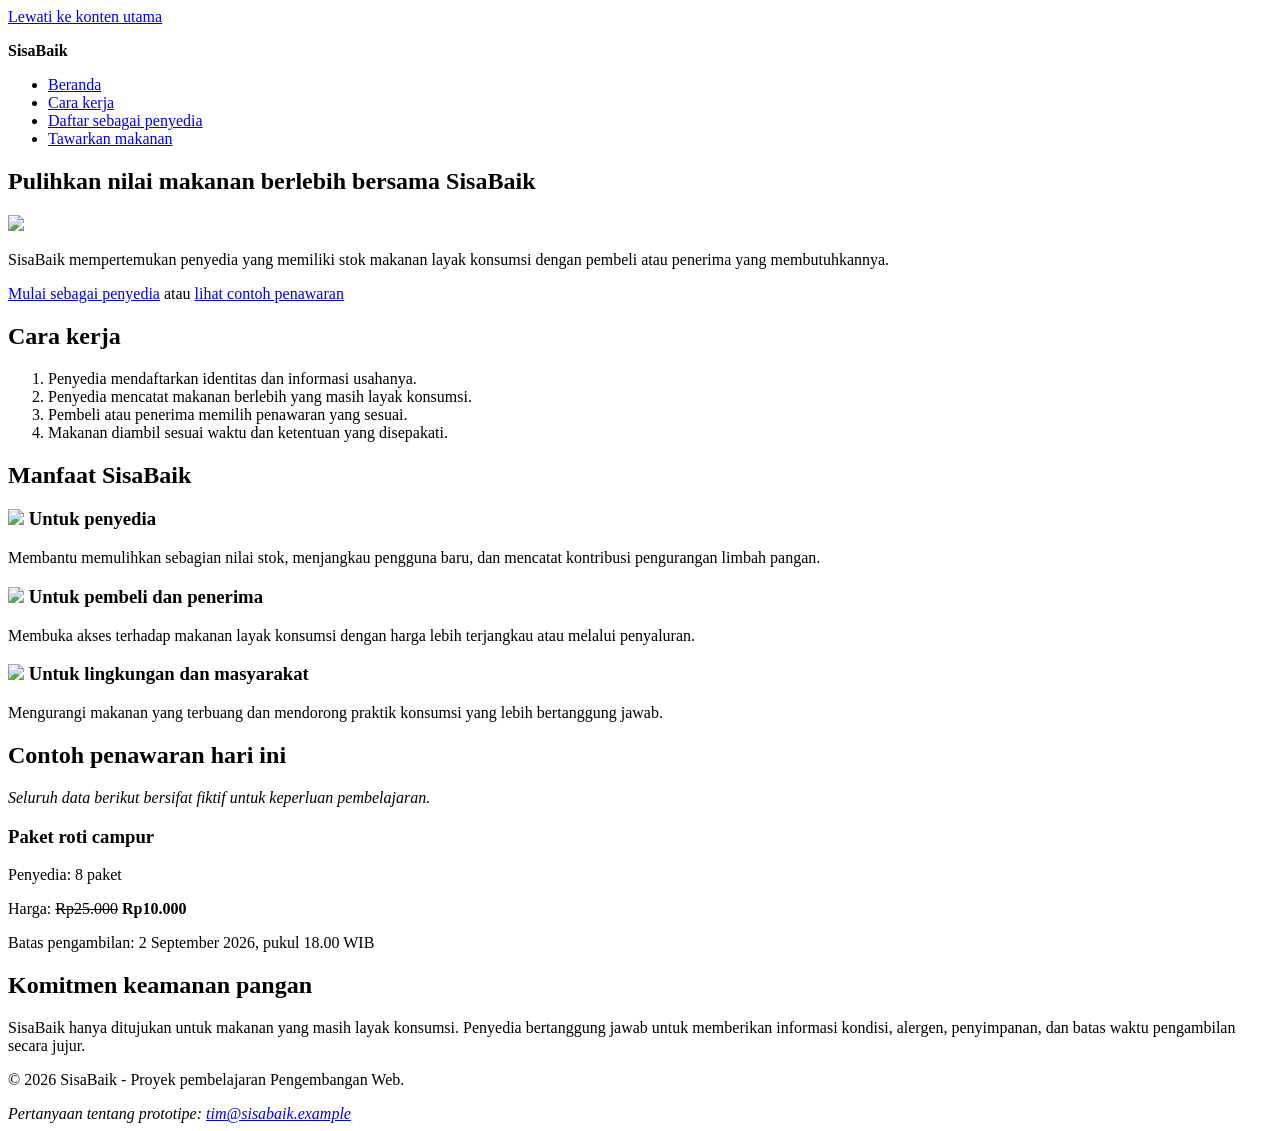
==== index.html @ 24578152 "feat: add semantic SisaBaik Information page" ====
<!doctype html>
<html lang="id">
    <head>
        <meta charset="utf-8">
        <meta name="viewport" content="width=device-width, initial-scale=1">
        <meta
         name="description" 
         content="SisaBaik membantu penyedia menawarkan makanan berlebih agar tetap bernilai, terjangkau, dan tidak terbuang"
         >
        <title>Beranda | SisaBaik</title>
        </head>
        <body>
            <a href="#konten-utama">Lewati ke konten utama</a>

            <header>
                <p><strong>SisaBaik</strong></p>
            <nav aria-label="Navigasi utama">
                <ul>
                    <li><a href="index.html" aria-current="page">Beranda</a></li>
                    <li><a href="#cara-kerja">Cara kerja</a></li>
                    <li><a href="daftar-penyedia.html">Daftar sebagai penyedia</a></li>
                    <li><a href="tawarkan-makanan.html">Tawarkan makanan</a></li>
                </ul>
            </nav>
        </header>

        <main id="Konten-utama" tabindex="-1">
            <section aria-labelledby="judul-utama">
                <h1 id="judul-utama">Pulihkan nilai makanan berlebih bersama SisaBaik</h1>
                <img src="4.jfif" high="100" width="500">             
                <p>
                    SisaBaik mempertemukan penyedia yang memiliki stok makanan layak konsumsi dengan pembeli atau penerima yang membutuhkannya.
                </p>

                <p>
                    <a href="daftar-penyedia.html">Mulai sebagai penyedia</a>
                    atau
                    <a href="penawaran-contoh">lihat contoh penawaran</a>
                </p>
            </section>

            <section id="cara-kerja" aria-labelledby="judul-cara-kerja">
                <h2 id="judul-cara-kerja">Cara kerja</h2>
                <ol>
                    <li>Penyedia mendaftarkan identitas dan informasi usahanya.</li>
                    <li>Penyedia mencatat makanan berlebih yang masih layak konsumsi.</li>
                    <li>Pembeli atau penerima memilih penawaran yang sesuai.</li>
                    <li>Makanan diambil sesuai waktu dan ketentuan yang disepakati.</li>
                </ol>
            </section>

            <section aria-labelledby="judul-manfaat">
                <h2 id="judul-manfaat">Manfaat SisaBaik</h2>

                <article>
                <h3><img src="3.jfif" high="25" width="25" center> Untuk penyedia </h3>
                    <p>
                    Membantu memulihkan sebagian nilai stok, menjangkau pengguna baru, dan mencatat kontribusi pengurangan limbah pangan.
                    </p>
                </article>

                <article>
                    <h3><img src="1.jfif" high="25" width="25" center> Untuk pembeli dan penerima</h3>
                    <p>
                    Membuka akses terhadap makanan layak konsumsi dengan harga lebih terjangkau atau melalui penyaluran.
                    </p>
                </article>

                <article>
                    <h3><img src="2.jfif" high="28" width="28" center> Untuk lingkungan dan masyarakat</h3>
                    <p>
                    Mengurangi makanan yang terbuang dan mendorong praktik konsumsi yang lebih bertanggung jawab.
                    </p>
                </article>
            </section>

            <section id="penawaran-contoh" aria-labelledby="judul-penawaran">
                <h2 id="judul-penawaran">Contoh penawaran hari ini</h2>
                <p><em>Seluruh data berikut bersifat fiktif untuk keperluan pembelajaran.</em></p>

                <article>
                    <h3>Paket roti campur</h3>
                    <p>Penyedia: <data value="8">8 paket</data></p>
                    <p>Harga: <del>Rp25.000</del> <strong>Rp10.000</strong></p>
                    <p>
                     Batas pengambilan:
                     <time datetime="2026-09-02T18:00:00+07:00">
                        2 September 2026, pukul 18.00 WIB
                     </time>
                    </p>
                </article>
            </section>
                    <section aria-labelledby="judul-keamanan">
                    <h2 id="judul-keamanan">Komitmen keamanan pangan</h2>
                    <p>
                        SisaBaik hanya ditujukan untuk makanan yang masih layak konsumsi.
                        Penyedia bertanggung jawab untuk memberikan informasi kondisi, alergen, penyimpanan, dan batas waktu pengambilan secara jujur.
                    </p>
                </article>
            </section>
        </main>

        <footer>
            <p> &copy; 2026 SisaBaik - Proyek pembelajaran Pengembangan Web.</p>
            <address>
                Pertanyaan tentang prototipe:
                <a href="mailto:tim@sisabaik.example">tim@sisabaik.example</a>
            </address>
        </footer>
    </body>
</html>
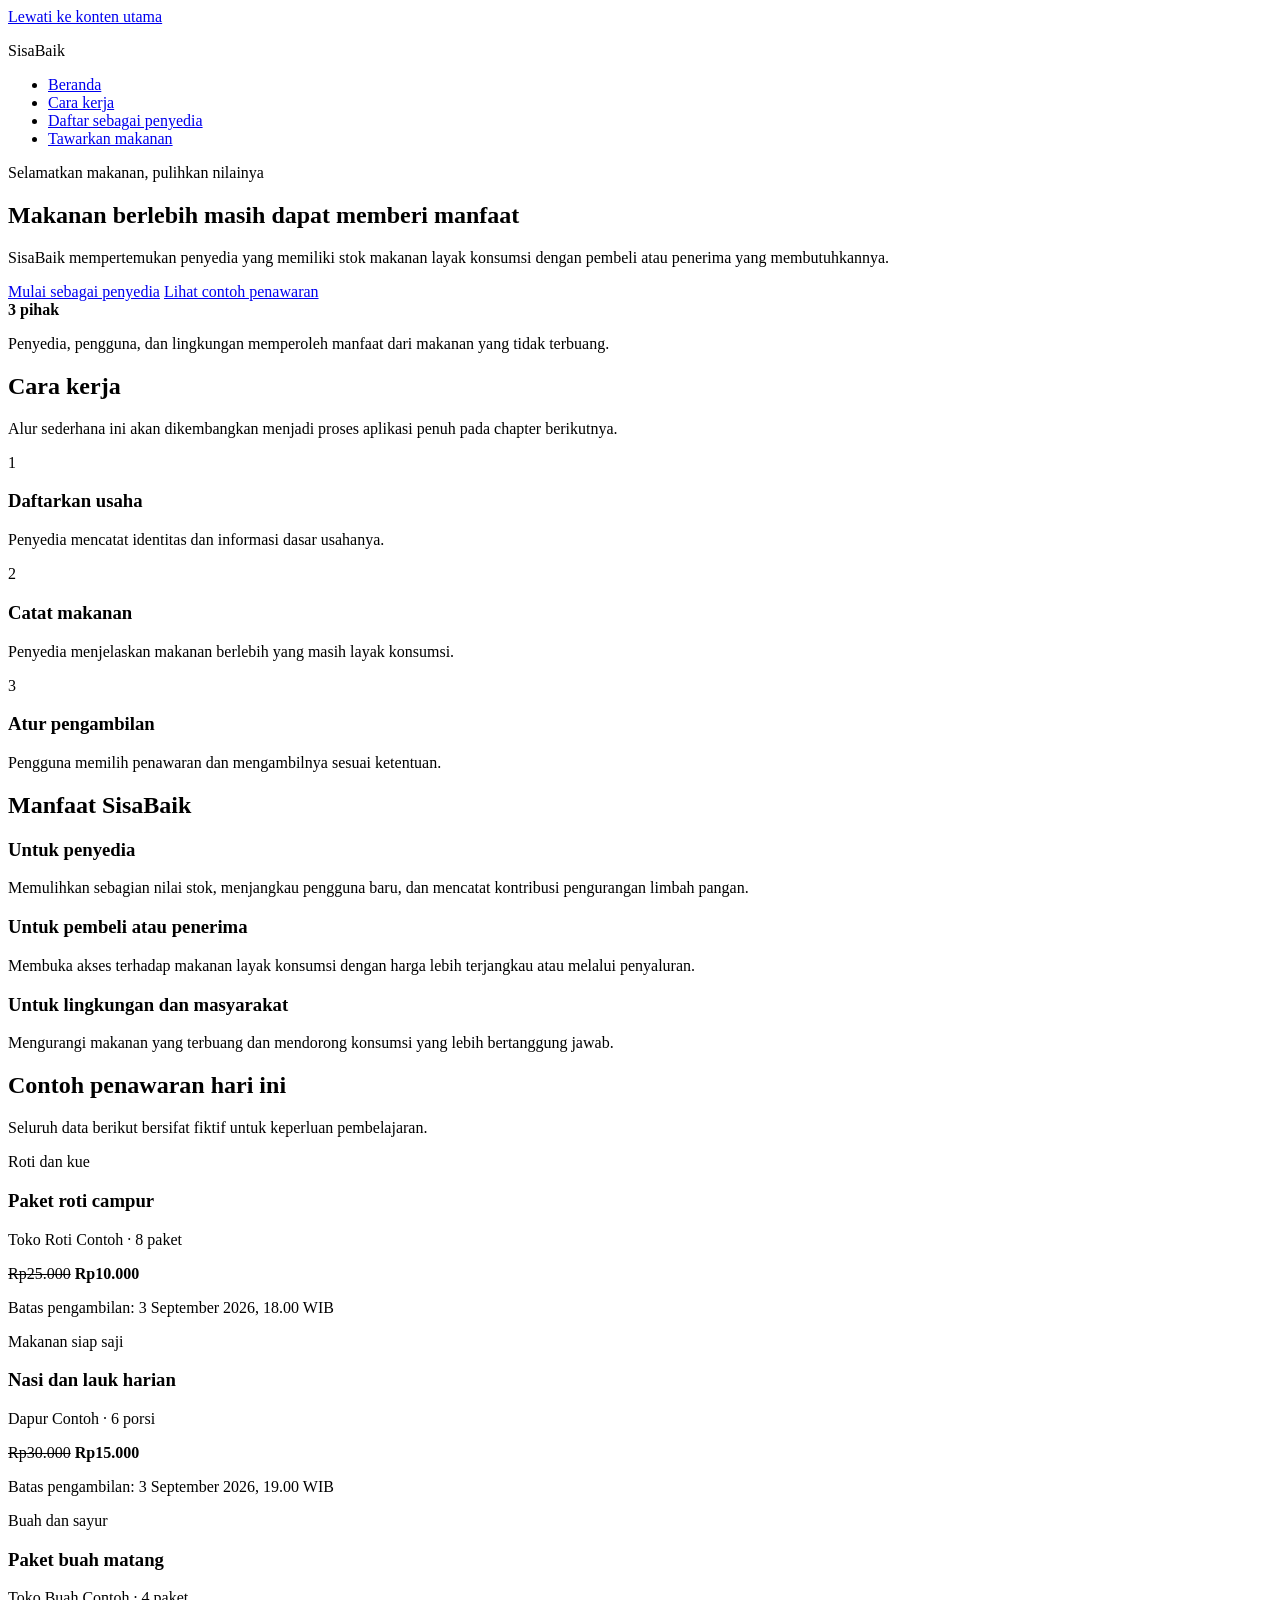
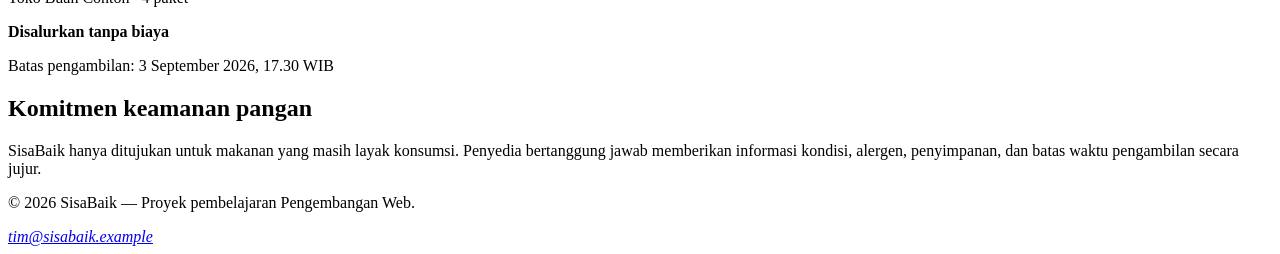
==== commit e04ab2bf: "style: apply responsive layout to SisaBaik pages" ====
--- a/index.html
+++ b/index.html
@@ -1,111 +1,146 @@
 <!doctype html>
 <html lang="id">
-    <head>
-        <meta charset="utf-8">
-        <meta name="viewport" content="width=device-width, initial-scale=1">
-        <meta
-         name="description" 
-         content="SisaBaik membantu penyedia menawarkan makanan berlebih agar tetap bernilai, terjangkau, dan tidak terbuang"
-         >
-        <title>Beranda | SisaBaik</title>
-        </head>
-        <body>
-            <a href="#konten-utama">Lewati ke konten utama</a>
+<head>
+  <meta charset="utf-8">
+  <meta name="viewport" content="width=device-width, initial-scale=1">
+  <meta name="description" content="SisaBaik membantu penyedia menawarkan makanan berlebih agar tetap bernilai, terjangkau, dan tidak terbuang.">
+  <title>Beranda | SisaBaik</title>
+  <link rel="stylesheet" href="styles.css">
+</head>
+<body>
+  <a class="skip-link" href="#konten-utama">Lewati ke konten utama</a>
 
-            <header>
-                <p><strong>SisaBaik</strong></p>
-            <nav aria-label="Navigasi utama">
-                <ul>
-                    <li><a href="index.html" aria-current="page">Beranda</a></li>
-                    <li><a href="#cara-kerja">Cara kerja</a></li>
-                    <li><a href="daftar-penyedia.html">Daftar sebagai penyedia</a></li>
-                    <li><a href="tawarkan-makanan.html">Tawarkan makanan</a></li>
-                </ul>
-            </nav>
-        </header>
+  <header class="site-header">
+    <div class="container header-layout">
+      <p class="brand">SisaBaik</p>
+      <nav aria-label="Navigasi utama">
+        <ul class="nav-list">
+          <li><a href="index.html" aria-current="page">Beranda</a></li>
+          <li><a href="#cara-kerja">Cara kerja</a></li>
+          <li><a href="daftar-penyedia.html">Daftar sebagai penyedia</a></li>
+          <li><a href="tawarkan-makanan.html">Tawarkan makanan</a></li>
+        </ul>
+      </nav>
+    </div>
+  </header>
 
-        <main id="Konten-utama" tabindex="-1">
-            <section aria-labelledby="judul-utama">
-                <h1 id="judul-utama">Pulihkan nilai makanan berlebih bersama SisaBaik</h1>
-                <img src="4.jfif" high="100" width="500">             
-                <p>
-                    SisaBaik mempertemukan penyedia yang memiliki stok makanan layak konsumsi dengan pembeli atau penerima yang membutuhkannya.
-                </p>
+  <main id="konten-utama" tabindex="-1">
+    <section class="hero" aria-labelledby="judul-utama">
+      <div class="container hero-layout">
+        <div>
+          <p class="eyebrow">Selamatkan makanan, pulihkan nilainya</p>
+          <h1 id="judul-utama">Makanan berlebih masih dapat memberi manfaat</h1>
+          <p class="lead">SisaBaik mempertemukan penyedia yang memiliki stok makanan layak konsumsi dengan pembeli atau penerima yang membutuhkannya.</p>
+          <div class="button-group">
+            <a class="button" href="daftar-penyedia.html">Mulai sebagai penyedia</a>
+            <a class="button button-secondary" href="#penawaran-contoh">Lihat contoh penawaran</a>
+            </div>
+        </div>
+        <aside class="hero-panel" aria-label="Ringkasan manfaat SisaBaik">
+          <strong>3 pihak</strong>
+          <p>Penyedia, pengguna, dan lingkungan memperoleh manfaat dari makanan yang tidak terbuang.</p>
+        </aside>
+      </div>
+    </section>
 
-                <p>
-                    <a href="daftar-penyedia.html">Mulai sebagai penyedia</a>
-                    atau
-                    <a href="penawaran-contoh">lihat contoh penawaran</a>
-                </p>
-            </section>
+    <section class="section" id="cara-kerja" aria-labelledby="judul-cara-kerja">
+      <div class="container">
+        <h2 id="judul-cara-kerja">Cara kerja</h2>
+        <p class="section-intro">Alur sederhana ini akan dikembangkan menjadi proses aplikasi penuh pada chapter berikutnya.</p>
+        <div class="steps-grid">
+          <article class="card">
+            <span class="step-number" aria-hidden="true">1</span>
+            <h3>Daftarkan usaha</h3>
+            <p>Penyedia mencatat identitas dan informasi dasar usahanya.</p>
+          </article>
+          <article class="card">
+            <span class="step-number" aria-hidden="true">2</span>
+            <h3>Catat makanan</h3>
+            <p>Penyedia menjelaskan makanan berlebih yang masih layak konsumsi.</p>
+          </article>
+          <article class="card">
+            <span class="step-number" aria-hidden="true">3</span>
+            <h3>Atur pengambilan</h3>
+            <p>Pengguna memilih penawaran dan mengambilnya sesuai ketentuan.</p>
+          </article>
+        </div>
+      </div>
+    </section>
 
-            <section id="cara-kerja" aria-labelledby="judul-cara-kerja">
-                <h2 id="judul-cara-kerja">Cara kerja</h2>
-                <ol>
-                    <li>Penyedia mendaftarkan identitas dan informasi usahanya.</li>
-                    <li>Penyedia mencatat makanan berlebih yang masih layak konsumsi.</li>
-                    <li>Pembeli atau penerima memilih penawaran yang sesuai.</li>
-                    <li>Makanan diambil sesuai waktu dan ketentuan yang disepakati.</li>
-                </ol>
-            </section>
+    <section class="section section-alt" aria-labelledby="judul-manfaat">
+      <div class="container">
+        <h2 id="judul-manfaat">Manfaat SisaBaik</h2>
+        <div class="benefit-grid">
+          <article class="card">
+            <h3>Untuk penyedia</h3>
+            <p>Memulihkan sebagian nilai stok, menjangkau pengguna baru, dan mencatat kontribusi pengurangan limbah pangan.</p>
+          </article>
+          <article class="card">
+            <h3>Untuk pembeli atau penerima</h3>
+            <p>Membuka akses terhadap makanan layak konsumsi dengan harga lebih terjangkau atau melalui penyaluran.</p>
+          </article>
+          <article class="card">
+            <h3>Untuk lingkungan dan masyarakat</h3>
+            <p>Mengurangi makanan yang terbuang dan mendorong konsumsi yang lebih bertanggung jawab.</p>
+          </article>
+        </div>
+      </div>
+    </section>
 
-            <section aria-labelledby="judul-manfaat">
-                <h2 id="judul-manfaat">Manfaat SisaBaik</h2>
+    <section class="section" id="penawaran-contoh" aria-labelledby="judul-penawaran">
+      <div class="container">
+        <h2 id="judul-penawaran">Contoh penawaran hari ini</h2>
+        <p class="section-intro">Seluruh data berikut bersifat fiktif untuk keperluan pembelajaran.</p>
+        <div class="offer-grid">
+          <article class="offer-card">
+            <div class="offer-card__visual" aria-hidden="true"></div>
+            <div class="offer-card__content">
+              <span class="badge">Roti dan kue</span>
+              <h3>Paket roti campur</h3>
+              <p class="offer-card__meta">Toko Roti Contoh · <data value="8">8 paket</data></p>
+              <p class="offer-card__price"><del>Rp25.000</del> <strong>Rp10.000</strong></p>
+              <p>Batas pengambilan: <time datetime="2026-09-03T18:00:00+07:00">3 September 2026, 18.00 WIB</time></p>
+            </div>
+          </article>
+          <article class="offer-card">
+            <div class="offer-card__visual" aria-hidden="true"></div>
+            <div class="offer-card__content">
+              <span class="badge">Makanan siap saji</span>
+              <h3>Nasi dan lauk harian</h3>
+              <p class="offer-card__meta">Dapur Contoh · <data value="6">6 porsi</data></p>
+              <p class="offer-card__price"><del>Rp30.000</del> <strong>Rp15.000</strong></p>
+              <p>Batas pengambilan: <time datetime="2026-09-03T19:00:00+07:00">3 September 2026, 19.00 WIB</time></p>
+            </div>
+          </article>
+          <article class="offer-card">
+            <div class="offer-card__visual" aria-hidden="true"></div>
+            <div class="offer-card__content">
+              <span class="badge">Buah dan sayur</span>
+              <h3>Paket buah matang</h3>
+              <p class="offer-card__meta">Toko Buah Contoh · <data value="4">4 paket</data></p>
+              <p class="offer-card__price"><strong>Disalurkan tanpa biaya</strong></p>
+              <p>Batas pengambilan: <time datetime="2026-09-03T17:30:00+07:00">3 September 2026, 17.30 WIB</time></p>
+            </div>
+          </article>
+        </div>
+      </div>
+    </section>
 
-                <article>
-                <h3><img src="3.jfif" high="25" width="25" center> Untuk penyedia </h3>
-                    <p>
-                    Membantu memulihkan sebagian nilai stok, menjangkau pengguna baru, dan mencatat kontribusi pengurangan limbah pangan.
-                    </p>
-                </article>
+    <section class="section section-alt" aria-labelledby="judul-keamanan">
+      <div class="container">
+        <div class="notice">
+          <h2 id="judul-keamanan">Komitmen keamanan pangan</h2>
+          <p>SisaBaik hanya ditujukan untuk makanan yang masih layak konsumsi. Penyedia bertanggung jawab memberikan informasi kondisi, alergen, penyimpanan, dan batas waktu pengambilan secara jujur.</p>
+        </div>
+      </div>
+    </section>
+  </main>
 
-                <article>
-                    <h3><img src="1.jfif" high="25" width="25" center> Untuk pembeli dan penerima</h3>
-                    <p>
-                    Membuka akses terhadap makanan layak konsumsi dengan harga lebih terjangkau atau melalui penyaluran.
-                    </p>
-                </article>
-
-                <article>
-                    <h3><img src="2.jfif" high="28" width="28" center> Untuk lingkungan dan masyarakat</h3>
-                    <p>
-                    Mengurangi makanan yang terbuang dan mendorong praktik konsumsi yang lebih bertanggung jawab.
-                    </p>
-                </article>
-            </section>
-
-            <section id="penawaran-contoh" aria-labelledby="judul-penawaran">
-                <h2 id="judul-penawaran">Contoh penawaran hari ini</h2>
-                <p><em>Seluruh data berikut bersifat fiktif untuk keperluan pembelajaran.</em></p>
-
-                <article>
-                    <h3>Paket roti campur</h3>
-                    <p>Penyedia: <data value="8">8 paket</data></p>
-                    <p>Harga: <del>Rp25.000</del> <strong>Rp10.000</strong></p>
-                    <p>
-                     Batas pengambilan:
-                     <time datetime="2026-09-02T18:00:00+07:00">
-                        2 September 2026, pukul 18.00 WIB
-                     </time>
-                    </p>
-                </article>
-            </section>
-                    <section aria-labelledby="judul-keamanan">
-                    <h2 id="judul-keamanan">Komitmen keamanan pangan</h2>
-                    <p>
-                        SisaBaik hanya ditujukan untuk makanan yang masih layak konsumsi.
-                        Penyedia bertanggung jawab untuk memberikan informasi kondisi, alergen, penyimpanan, dan batas waktu pengambilan secara jujur.
-                    </p>
-                </article>
-            </section>
-        </main>
-
-        <footer>
-            <p> &copy; 2026 SisaBaik - Proyek pembelajaran Pengembangan Web.</p>
-            <address>
-                Pertanyaan tentang prototipe:
-                <a href="mailto:tim@sisabaik.example">tim@sisabaik.example</a>
-            </address>
-        </footer>
-    </body>
+  <footer class="site-footer">
+    <div class="container footer-layout">
+      <p>&copy; 2026 SisaBaik &mdash; Proyek pembelajaran Pengembangan Web.</p>
+      <address><a href="mailto:tim@sisabaik.example">tim@sisabaik.example</a></address>
+    </div>
+  </footer>
+</body>
 </html>
